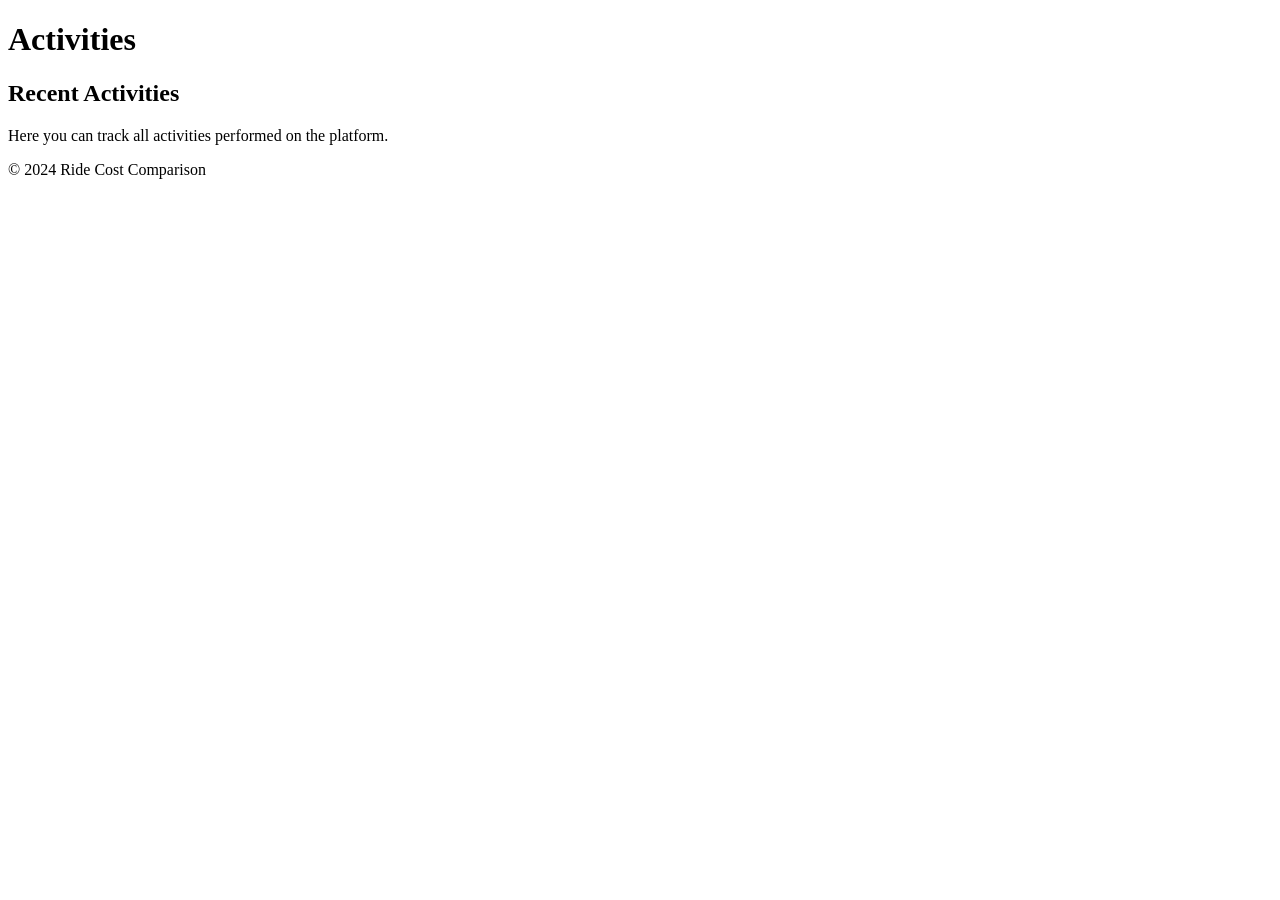
==== activities.html @ f438861f "Create activities.html" ====
<!DOCTYPE html>
<html lang="en">
<head>
    <meta charset="UTF-8">
    <meta name="viewport" content="width=device-width, initial-scale=1.0">
    <title>Activities</title>
    <link rel="stylesheet" href="vehicle.css">
</head>
<body>
    <header>
        <h1>Activities</h1>
    </header>

    <main>
        <h2>Recent Activities</h2>
        <p>Here you can track all activities performed on the platform.</p>
    </main>

    <footer>
        <p>&copy; 2024 Ride Cost Comparison</p>
    </footer>
</body>
</html>
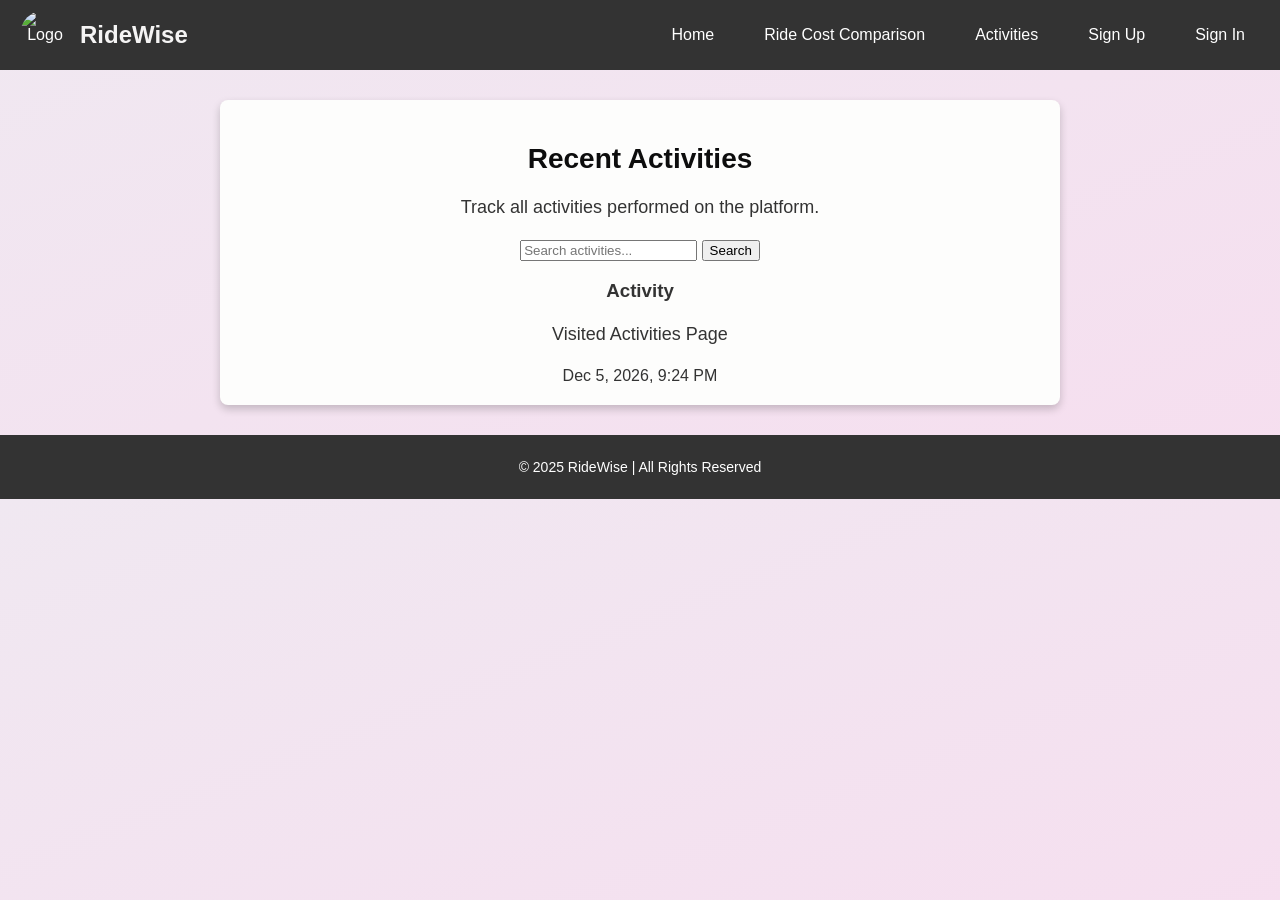
==== commit d7d31c66: "Update activities.html" ====
--- a/activities.html
+++ b/activities.html
@@ -1,23 +1,143 @@
 <!DOCTYPE html>
 <html lang="en">
+
 <head>
     <meta charset="UTF-8">
     <meta name="viewport" content="width=device-width, initial-scale=1.0">
-    <title>Activities</title>
+    <title>RideWise - Activities</title>
     <link rel="stylesheet" href="vehicle.css">
 </head>
+
 <body>
+    <!-- Header Section -->
     <header>
-        <h1>Activities</h1>
+        <div class="logo-title">
+            <img src="logo.png" alt="Logo">
+            <h1>RideWise</h1>
+        </div>
+        <nav>
+            <a href="index.html" onclick="logActivity('Navigated to Home')">Home</a>
+            <a href="vehicle_cost.html" onclick="logActivity('Viewed Ride Cost Comparison')">Ride Cost Comparison</a>
+            <a href="activities.html" onclick="logActivity('Viewed Activities')">Activities</a>
+            <a href="sign_up.html" onclick="logActivity('Opened Sign Up Page')">Sign Up</a>
+            <a href="sign_in.html" onclick="logActivity('Opened Sign In Page')">Sign In</a>
+        </nav>
     </header>
 
+    <!-- Main Content -->
     <main>
         <h2>Recent Activities</h2>
-        <p>Here you can track all activities performed on the platform.</p>
+        <p>Track all activities performed on the platform.</p>
+
+        <!-- Search Bar -->
+        <div class="search-bar">
+            <input type="text" id="search" placeholder="Search activities...">
+            <button onclick="searchActivities()">Search</button>
+        </div>
+
+        <!-- Activity List -->
+        <section class="activities-list" id="activitiesList"></section>
     </main>
 
+    <!-- Footer Section -->
     <footer>
-        <p>&copy; 2024 Ride Cost Comparison</p>
+        <p>&copy; 2025 RideWise | All Rights Reserved</p>
     </footer>
+
+    <script>
+        function searchActivities() {
+            let searchValue = document.getElementById("search").value.toLowerCase();
+            let activities = document.querySelectorAll(".activity-card");
+
+            activities.forEach(activity => {
+                let text = activity.innerText.toLowerCase();
+                activity.style.display = text.includes(searchValue) ? "block" : "none";
+            });
+        }
+
+        function logActivity(description) {
+            let activities = JSON.parse(localStorage.getItem("activities")) || [];
+
+            const now = new Date();
+            const timestamp = now.toLocaleString('en-US', { dateStyle: 'medium', timeStyle: 'short' });
+
+            const newActivity = {
+                description: description,
+                timestamp: timestamp
+            };
+
+            activities.unshift(newActivity);
+            localStorage.setItem("activities", JSON.stringify(activities));
+
+            renderActivities();
+        }
+
+        function logRideSearch(start, destination, vehicle, cost) {
+            let rideSearches = JSON.parse(localStorage.getItem("rideSearches")) || [];
+
+            const now = new Date();
+            const timestamp = now.toLocaleString('en-US', { dateStyle: 'medium', timeStyle: 'short' });
+
+            const newSearch = {
+                start: start,
+                destination: destination,
+                vehicle: vehicle,
+                cost: cost,
+                timestamp: timestamp
+            };
+
+            rideSearches.unshift(newSearch);
+            localStorage.setItem("rideSearches", JSON.stringify(rideSearches));
+
+            renderActivities();
+        }
+
+        function renderActivities() {
+            const activitiesList = document.getElementById("activitiesList");
+            activitiesList.innerHTML = "";
+
+            const activities = JSON.parse(localStorage.getItem("activities")) || [];
+            const rideSearches = JSON.parse(localStorage.getItem("rideSearches")) || [];
+
+            activities.forEach(activity => {
+                const activityCard = document.createElement("div");
+                activityCard.className = "activity-card";
+                activityCard.innerHTML = `
+                    <h3>Activity</h3>
+                    <p>${activity.description}</p>
+                    <span>${activity.timestamp}</span>
+                `;
+                activitiesList.appendChild(activityCard);
+            });
+
+            rideSearches.forEach(search => {
+                const searchCard = document.createElement("div");
+                searchCard.className = "activity-card";
+                searchCard.innerHTML = `
+                    <h3>Ride Searched</h3>
+                    <p><strong>From:</strong> ${search.start}</p>
+                    <p><strong>To:</strong> ${search.destination}</p>
+                    <p><strong>Vehicle Type:</strong> ${search.vehicle}</p>
+                    <p><strong>Estimated Cost:</strong> ₹${search.cost}</p>
+                    <span>${search.timestamp}</span>
+                `;
+                activitiesList.appendChild(searchCard);
+            });
+        }
+
+        document.addEventListener('DOMContentLoaded', () => {
+            renderActivities();
+            logActivity('Visited Activities Page');
+
+            document.querySelectorAll('button').forEach(button => {
+                button.addEventListener('click', () => logActivity(`Clicked button: ${button.innerText}`));
+            });
+
+            document.querySelectorAll('a').forEach(link => {
+                link.addEventListener('click', () => logActivity(`Navigated to: ${link.innerText}`));
+            });
+        });
+    </script>
 </body>
+
 </html>
--- a/vehicle.css
+++ b/vehicle.css
@@ -0,0 +1,87 @@
+body {
+    font-family: Arial, sans-serif;
+    margin: 0;
+    padding: 0;
+    background: linear-gradient(to bottom right, #f0e8f1, #f6deef);
+    color: #333;
+}
+
+/* Header Styles */
+header {
+    background-color: #333;
+    color: white;
+    padding: 10px 20px;
+    text-align: center;
+    display: flex;
+    justify-content: space-between;
+    align-items: center;
+    flex-wrap: wrap;
+}
+
+header .logo-title {
+    display: flex;
+    align-items: center;
+    gap: 10px;
+}
+
+header .logo-title img {
+    width: 50px;
+    height: 50px;
+    border-radius: 50%;
+}
+
+header h1 {
+    font-size: 24px;
+    margin: 0;
+    color: #f5f4f4;
+}
+
+header nav {
+    display: flex;
+    gap: 20px;
+}
+
+header nav a {
+    color: white;
+    text-decoration: none;
+    font-size: 16px;
+    padding: 8px 15px;
+    border-radius: 5px;
+    transition: background-color 0.3s;
+}
+
+header nav a:hover {
+    background-color: #edf2f3;
+}
+
+/* Main Content */
+main {
+    max-width: 800px;
+    margin: 30px auto;
+    padding: 20px;
+    background: #fdfdfc;
+    box-shadow: 0 4px 8px rgba(0, 0, 0, 0.2);
+    border-radius: 8px;
+    text-align: center;
+}
+
+main h2 {
+    font-size: 28px;
+    color: #0d0d0d;
+    margin-bottom: 10px;
+}
+
+main p {
+    font-size: 18px;
+    line-height: 1.6;
+}
+
+/* Footer Styles */
+footer {
+    background-color: #333;
+    color: white;
+    text-align: center;
+    padding: 10px 0;
+    margin-top: 30px;
+    font-size: 14px;
+}
